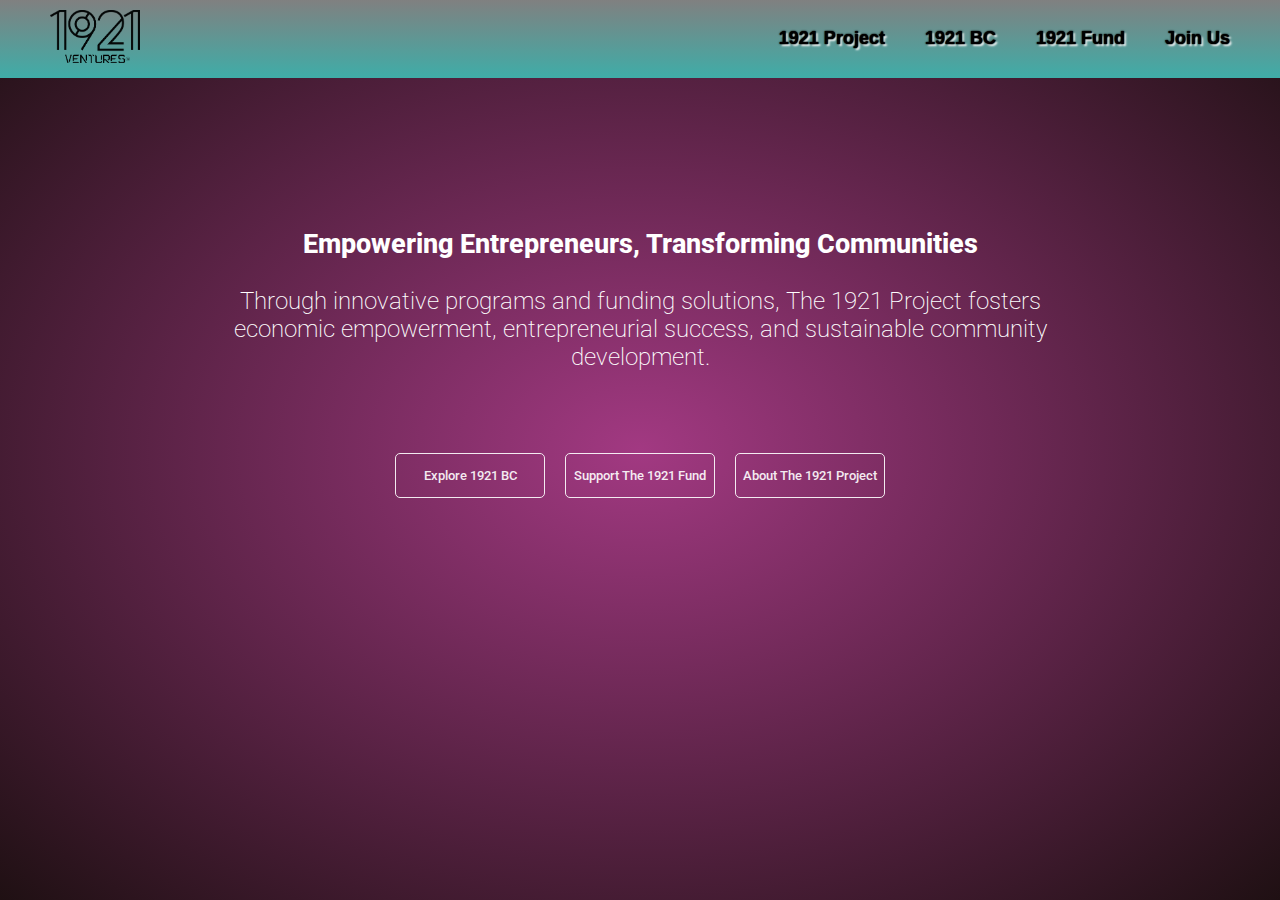
==== index.html @ d2274208 "first commit" ====
<!DOCTYPE html>
<html lang="en">

<head>
    <meta charset="UTF-8">
    <meta name="viewport" content="width=device-width, initial-scale=1.0">
    <link rel="stylesheet" href="https://cdnjs.cloudflare.com/ajax/libs/font-awesome/6.4.0/css/all.min.css"
        integrity="sha512-iecdLmaskl7CVkqkXNQ/ZH/XLlvWZOJyj7Yy7tcenmpD1ypASozpmT/E0iPtmFIB46ZmdtAc9eNBvH0H/ZpiBw=="
        crossorigin="anonymous" referrerpolicy="no-referrer" />

    <link rel="stylesheet" href="style.css">
    <title>1921 Project</title>
</head>

<body>

    <!-- bg animation -->
    <div class="container">
        <!-- header  -->
        <nav>
            <a href="/index.html"><img src="images/Final 1921 Ventures.png" width="90px" alt=""></a>
            <label for="toggler">
                <i class="fa fa-bars"></i>
            </label>
        <input type="checkbox" id="toggler" name="">
            <div class="menu">
                <ul class="list">
                    <li><a href="#">1921 Project</a></li>
                    <li><a href="#">1921 BC</a></li>
                    <li><a href="#"> 1921 Fund</a></li>
                    <li><a href="#">Join Us</a></li>
                </ul>
            </div>
        </nav>
        <!-- header  -->
        <link href="https://fonts.googleapis.com/css?family=Roboto:100" rel="stylesheet">
        <p class='headingtop'>Empowering Entrepreneurs, Transforming Communities</p>
        <p class='para'>Through innovative programs and funding solutions, The 1921 Project fosters economic empowerment, entrepreneurial success, and sustainable community development.
        </p>
<br>
        <div class="button-container">
            <button>Explore 1921 BC</button>
            <button>Support The 1921 Fund</button>
            <button>About The 1921 Project</button>
        </div>
        
        <div class='light x1'></div>
        <div class='light x2'></div>
        <div class='light x3'></div>
        <div class='light x4'></div>
        <div class='light x5'></div>
        <div class='light x6'></div>
        <div class='light x7'></div>
        <div class='light x8'></div>
        <div class='light x9'></div>
    </div>
    <!-- bg animation -->
</body>

</html>
---- style.css ----
/* bg animation  */
body {
  margin: 0;
  height: 100vh;
  font-weight: 100;
  background: radial-gradient(#a23982, #1f1013);
  overflow-y: auto;
  -webkit-animation: fadeIn 1 1s ease-out;
  -moz-animation: fadeIn 1 1s ease-out;
  -o-animation: fadeIn 1 1s ease-out;
  animation: fadeIn 1 1s ease-out;
}
.container {
  text-align: center;
  justify-content: center;
}

/* nav */
nav {
  display: flex;
  flex-wrap: wrap;
  align-items: center;
  justify-content: space-between;
  font-size: 18px;
  font-weight: bold;
  font-family: sans-serif;
  padding: 10px 50px;
  background: linear-gradient(#808080, #3fada8);
}
nav a {
  text-decoration: none;
  color: black;
  text-shadow: 0 0 1px black, 0 0 2px black, 2px 2px 2px white;
}
nav a:hover {
  color: white;
  text-shadow: 0 0 5px white, 0 0 10px white, 2px 2px 2px black;
}

.list {
  display: flex;
  list-style: none;
  gap: 40px;
}
/* nav */

.button-container {
  display: flex;
  flex-wrap: wrap;
  gap: 20px;
  text-align: center;
  justify-content: center;
  padding-top: 40px !important;
  padding-bottom: 30px !important;
}
button {
  border: 1px solid white;
  background: transparent;
  font-family: "Roboto", sans-serif;
  color: white;
  width: 150px;
  height: 45px;
  font-size: 0.8rem;
  font-weight: 500;
  border-radius: 5px;
  opacity: 0.9;
  transition: 0.3s;
}

button:hover {
  border: 1px solid #02adad;
  background-color: rgba(152, 245, 242, 0.5);
  cursor: pointer;
  color: #01373b;
  font-weight: 800;
  opacity: 1;
  box-shadow: 0 8px 16px 0 rgba(0, 0, 0, 0.2);
}

button:focus {
  outline: none;
}
.container p {
  padding: 0 15%;
}
.headingtop {
  text-align: center;
  font-family: "Roboto", sans-serif;
  font-weight: 800;
  color: white;
  font-size: 1.7rem;
  margin-top: 150px;
}
.para {
  text-align: center;
  font-family: "Roboto", sans-serif;
  font-weight: 200;
  color: white;
  font-size: 1.5rem;
}
#toggler,
label {
  display: none;
}
label i {
  color: white;
}
#footer {
  font-family: "Roboto", sans-serif;
  font-size: 1.2em;
  color: white;
  position: fixed;
  -webkit-transform: translate(95vw, 90vh);
  -moz-transform: translate(95vw, 90vh);
  transform: translate(95vw, 90vh);
  transform: translate(95vw, 90vh);
}
/* bg animation  */

@media screen and (max-width: 650px) {
  .menu {
    width: 100%;
    max-height: 0;
    overflow: hidden;
  }
  label {
    display: inline-flex;
  }
  #toggler:checked ~ .menu {
    max-height: 100%;
  }
  .list {
    flex-direction: column;
    align-items: center;
    padding: 20px;
  }
  .headingtop {
    font-size: 1.1rem;
  }
  .para {
    font-size: 0.9rem;
  }
  .container p {
    padding: 0 4%;
  }
  .button-container {
    padding-top: 40px !important;
    padding-bottom: 10px !important;
  }
}
@media screen and (max-width: 600px) {
  nav{
    padding: 10px 10px;
  }
  .button-container {
    flex-direction: row;
  }

  button {
    width: calc(50% - 40px);
  }

  button:nth-child(3) {
    width: 90%;
  }
  
}
/* bg animation  */
.light {
  position: absolute;
  width: 0px;
  opacity: 0.75;
  background-color: white;
  box-shadow: #e9f1f1 0px 0px 20px 2px;
  opacity: 0;
  top: 100vh;
  bottom: 0px;
  left: 0px;
  right: 0px;
  margin: auto;
}
.x1 {
  -webkit-animation: floatUp 4s infinite linear;
  -moz-animation: floatUp 4s infinite linear;
  -o-animation: floatUp 4s infinite linear;
  animation: floatUp 4s infinite linear;
  -webkit-transform: scale(1);
  -moz-transform: scale(1);
  -o-transform: scale(1);
  transform: scale(1);
}

.x2 {
  -webkit-animation: floatUp 7s infinite linear;
  -moz-animation: floatUp 7s infinite linear;
  -o-animation: floatUp 7s infinite linear;
  animation: floatUp 7s infinite linear;
  -webkit-transform: scale(1.6);
  -moz-transform: scale(1.6);
  -o-transform: scale(1.6);
  transform: scale(1.6);
  left: 15%;
}

.x3 {
  -webkit-animation: floatUp 2.5s infinite linear;
  -moz-animation: floatUp 2.5s infinite linear;
  -o-animation: floatUp 2.5s infinite linear;
  animation: floatUp 2.5s infinite linear;
  -webkit-transform: scale(0.5);
  -moz-transform: scale(0.5);
  -o-transform: scale(0.5);
  transform: scale(0.5);
  left: -15%;
}

.x4 {
  -webkit-animation: floatUp 4.5s infinite linear;
  -moz-animation: floatUp 4.5s infinite linear;
  -o-animation: floatUp 4.5s infinite linear;
  animation: floatUp 4.5s infinite linear;
  -webkit-transform: scale(1.2);
  -moz-transform: scale(1.2);
  -o-transform: scale(1.2);
  transform: scale(1.2);
  left: -34%;
}

.x5 {
  -webkit-animation: floatUp 8s infinite linear;
  -moz-animation: floatUp 8s infinite linear;
  -o-animation: floatUp 8s infinite linear;
  animation: floatUp 8s infinite linear;
  -webkit-transform: scale(2.2);
  -moz-transform: scale(2.2);
  -o-transform: scale(2.2);
  transform: scale(2.2);
  left: -57%;
}

.x6 {
  -webkit-animation: floatUp 3s infinite linear;
  -moz-animation: floatUp 3s infinite linear;
  -o-animation: floatUp 3s infinite linear;
  animation: floatUp 3s infinite linear;
  -webkit-transform: scale(0.8);
  -moz-transform: scale(0.8);
  -o-transform: scale(0.8);
  transform: scale(0.8);
  left: -81%;
}

.x7 {
  -webkit-animation: floatUp 5.3s infinite linear;
  -moz-animation: floatUp 5.3s infinite linear;
  -o-animation: floatUp 5.3s infinite linear;
  animation: floatUp 5.3s infinite linear;
  -webkit-transform: scale(3.2);
  -moz-transform: scale(3.2);
  -o-transform: scale(3.2);
  transform: scale(3.2);
  left: 37%;
}

.x8 {
  -webkit-animation: floatUp 4.7s infinite linear;
  -moz-animation: floatUp 4.7s infinite linear;
  -o-animation: floatUp 4.7s infinite linear;
  animation: floatUp 4.7s infinite linear;
  -webkit-transform: scale(1.7);
  -moz-transform: scale(1.7);
  -o-transform: scale(1.7);
  transform: scale(1.7);
  left: 62%;
}

.x9 {
  -webkit-animation: floatUp 4.1s infinite linear;
  -moz-animation: floatUp 4.1s infinite linear;
  -o-animation: floatUp 4.1s infinite linear;
  animation: floatUp 4.1s infinite linear;
  -webkit-transform: scale(0.9);
  -moz-transform: scale(0.9);
  -o-transform: scale(0.9);
  transform: scale(0.9);
  left: 85%;
}

@-webkit-keyframes floatUp {
  0% {
    top: 100vh;
    opacity: 0;
  }
  25% {
    opacity: 1;
  }
  50% {
    top: 0vh;
    opacity: 0.8;
  }
  75% {
    opacity: 1;
  }
  100% {
    top: -100vh;
    opacity: 0;
  }
}
@-moz-keyframes floatUp {
  0% {
    top: 100vh;
    opacity: 0;
  }
  25% {
    opacity: 1;
  }
  50% {
    top: 0vh;
    opacity: 0.8;
  }
  75% {
    opacity: 1;
  }
  100% {
    top: -100vh;
    opacity: 0;
  }
}
@-o-keyframes floatUp {
  0% {
    top: 100vh;
    opacity: 0;
  }
  25% {
    opacity: 1;
  }
  50% {
    top: 0vh;
    opacity: 0.8;
  }
  75% {
    opacity: 1;
  }
  100% {
    top: -100vh;
    opacity: 0;
  }
}
@keyframes floatUp {
  0% {
    top: 100vh;
    opacity: 0;
  }
  25% {
    opacity: 1;
  }
  50% {
    top: 0vh;
    opacity: 0.8;
  }
  75% {
    opacity: 1;
  }
  100% {
    top: -100vh;
    opacity: 0;
  }
}
/* bg animation  */
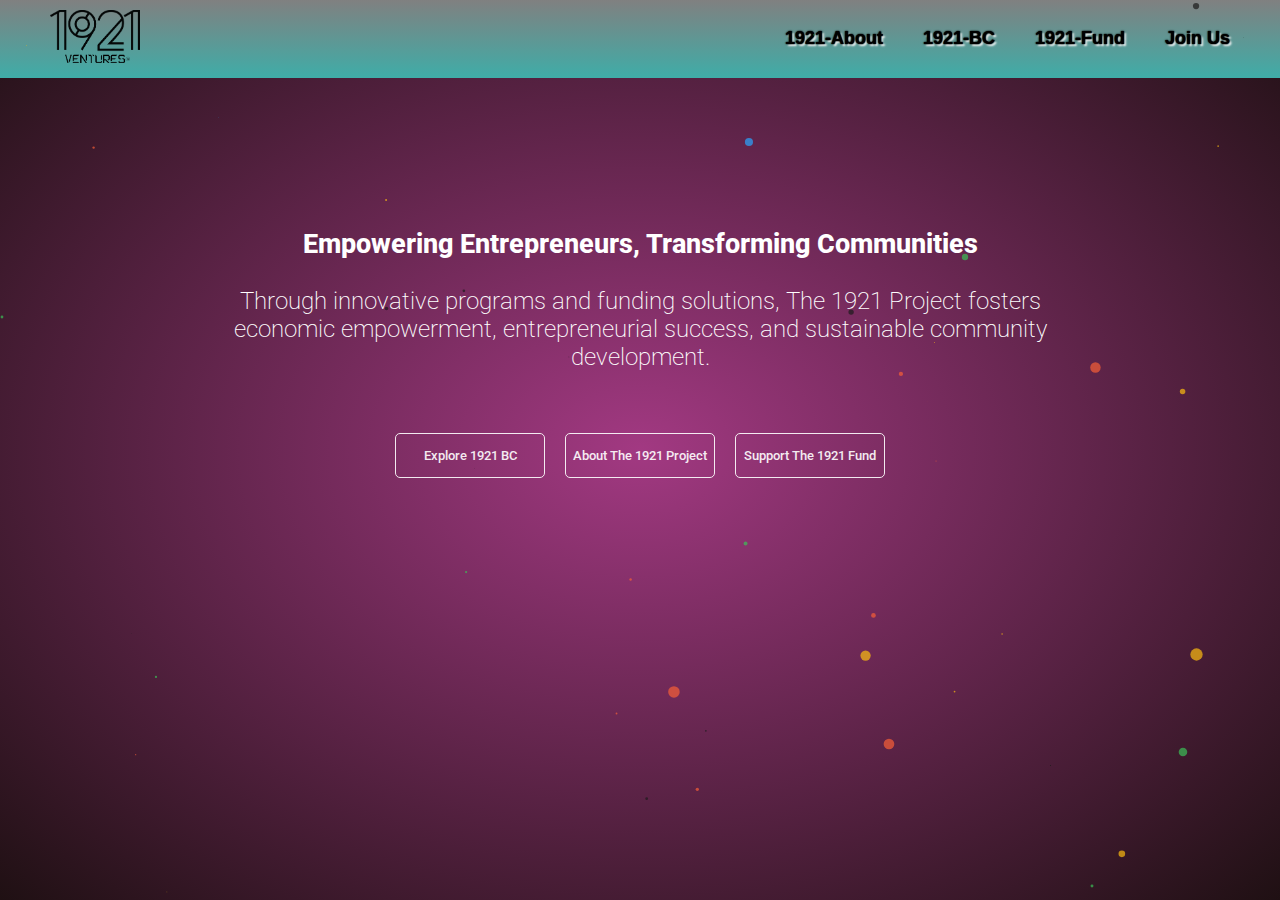
==== commit 25aa3a61: "first commit" ====
--- a/index.html
+++ b/index.html
@@ -22,28 +22,37 @@
             <label for="toggler">
                 <i class="fa fa-bars"></i>
             </label>
-        <input type="checkbox" id="toggler" name="">
+            <input type="checkbox" id="toggler" name="">
             <div class="menu">
                 <ul class="list">
-                    <li><a href="#">1921 Project</a></li>
-                    <li><a href="#">1921 BC</a></li>
-                    <li><a href="#"> 1921 Fund</a></li>
-                    <li><a href="#">Join Us</a></li>
+                    <li><a href="/1921-project.html" target="_blank">1921-About</a></li>
+                    <li><a href="/1921-BC.html" target="_blank">1921-BC</a></li>
+                    <li><a href="/1921-fund.html" target="_blank"> 1921-Fund</a></li>
+                    <li><a href="/join-us.html" target="_blank">Join Us</a></li>
                 </ul>
             </div>
         </nav>
         <!-- header  -->
+        
         <link href="https://fonts.googleapis.com/css?family=Roboto:100" rel="stylesheet">
         <p class='headingtop'>Empowering Entrepreneurs, Transforming Communities</p>
-        <p class='para'>Through innovative programs and funding solutions, The 1921 Project fosters economic empowerment, entrepreneurial success, and sustainable community development.
+        <p class='para'>Through innovative programs and funding solutions, The 1921 Project fosters economic
+            empowerment, entrepreneurial success, and sustainable community development.
         </p>
-<br>
+        <br>
         <div class="button-container">
-            <button>Explore 1921 BC</button>
-            <button>Support The 1921 Fund</button>
-            <button>About The 1921 Project</button>
+            <a href="/1921-BC.html" target="_blank">
+                <button>Explore 1921 BC</button>
+            </a>
+            <a href="/1921-project.html" target="_blank">
+                <button>About The 1921 Project</button>
+            </a>
+            <a href="/1921-fund.html" target="_blank">
+                <button>Support The 1921 Fund</button>
+            </a>
+
         </div>
-        
+
         <div class='light x1'></div>
         <div class='light x2'></div>
         <div class='light x3'></div>
@@ -56,5 +65,5 @@
     </div>
     <!-- bg animation -->
 </body>
-
+<script src="script.js"></script>
 </html>--- a/style.css
+++ b/style.css
@@ -1,15 +1,36 @@
 /* bg animation  */
+::-webkit-scrollbar {
+  width: 5px;
+  height: 5px;
+}
+
+::-webkit-scrollbar-track {
+  background-color: transparent;
+}
+
+::-webkit-scrollbar-thumb {
+  background-color: #a23982;
+  border-radius: 10px;
+}
+
+::-webkit-scrollbar-thumb:hover {
+  background-color: #a23982;
+}
+
 body {
   margin: 0;
   height: 100vh;
   font-weight: 100;
   background: radial-gradient(#a23982, #1f1013);
   overflow-y: auto;
+  overflow-x: hidden;
   -webkit-animation: fadeIn 1 1s ease-out;
   -moz-animation: fadeIn 1 1s ease-out;
   -o-animation: fadeIn 1 1s ease-out;
   animation: fadeIn 1 1s ease-out;
-}
+
+}
+
 .container {
   text-align: center;
   justify-content: center;
@@ -50,7 +71,7 @@
   gap: 20px;
   text-align: center;
   justify-content: center;
-  padding-top: 40px !important;
+  padding-top: 20px !important;
   padding-bottom: 30px !important;
 }
 button {
@@ -91,6 +112,13 @@
   font-size: 1.7rem;
   margin-top: 150px;
 }
+.headingtop:hover{
+  text-shadow:
+  0 0 5px rgb(255, 255, 255, 1),
+  0 0 10px rgb(255, 255, 255, 1),
+  0 0 20px rgb(255, 255, 255, 1),
+  0 0 30px rgb(255, 255, 255, 1);
+}
 .para {
   text-align: center;
   font-family: "Roboto", sans-serif;
@@ -103,7 +131,7 @@
   display: none;
 }
 label i {
-  color: white;
+  color: rgb(8, 8, 8);
 }
 #footer {
   font-family: "Roboto", sans-serif;
@@ -125,9 +153,11 @@
   }
   label {
     display: inline-flex;
+
   }
   #toggler:checked ~ .menu {
     max-height: 100%;
+    color: black;
   }
   .list {
     flex-direction: column;
@@ -136,6 +166,7 @@
   }
   .headingtop {
     font-size: 1.1rem;
+    margin-top: 120px;
   }
   .para {
     font-size: 0.9rem;
@@ -144,24 +175,13 @@
     padding: 0 4%;
   }
   .button-container {
-    padding-top: 40px !important;
+    padding-top: 30px !important;
     padding-bottom: 10px !important;
   }
 }
 @media screen and (max-width: 600px) {
   nav{
     padding: 10px 10px;
-  }
-  .button-container {
-    flex-direction: row;
-  }
-
-  button {
-    width: calc(50% - 40px);
-  }
-
-  button:nth-child(3) {
-    width: 90%;
   }
   
 }
@@ -367,3 +387,86 @@
   }
 }
 /* bg animation  */
+
+.box1{
+	width: 300px; 
+	background-color: #DDFFF7;
+	position: relative;
+	box-shadow: 10px 10px 42px 0 rgba(0,0,0,0.75);
+}
+.box1:after, .box1:before{
+	mix-blend-mode:multiply;
+	filter:none;
+	z-index: -1;
+	content:'';
+	width:calc(100% + (50px * 1));
+	height:calc(100% + (50px * 1));
+	position: absolute;
+	display: block;
+	animation: border 10s ease-in-out infinite;
+	transform:translateX(-50px) translateY(-50px);
+}
+@keyframes border {
+  0%, 100% {
+    -webkit-clip-path: polygon(0 0, calc(100% - (33.3333333333px)) calc(0% + (33.3333333333px)), 100% 100%, calc(0% + (33.3333333333px)) calc(100% - (33.3333333333px)));
+            clip-path: polygon(0 0, calc(100% - (33.3333333333px)) calc(0% + (33.3333333333px)), 100% 100%, calc(0% + (33.3333333333px)) calc(100% - (33.3333333333px)));
+  }
+  50% {
+    -webkit-clip-path: polygon(calc(0% + (33.3333333333px)) calc(0% + (33.3333333333px)), 100% 0, calc(100% - (33.3333333333px)) calc(100% - (33.3333333333px)), 0 100%);
+            clip-path: polygon(calc(0% + (33.3333333333px)) calc(0% + (33.3333333333px)), 100% 0, calc(100% - (33.3333333333px)) calc(100% - (33.3333333333px)), 0 100%);
+  }
+}
+.box1:before {
+	background-color:#a23982;
+	  clip-path: polygon(calc(0% + (33.3333333333px)) calc(0% + (33.3333333333px)), 100% 0, calc(100% - (33.3333333333px)) calc(100% - (33.3333333333px)), 0 100%);
+}
+
+.box1:hover:after{
+	animation-delay: -0.1s;
+}
+.box1:hover:before, .box1:hover:after {
+
+          animation-duration: 0.2s;
+}
+
+/* ball  */
+.ball {
+  position: absolute;
+  border-radius: 100%;
+  opacity: 0.7;
+}
+/* ball  */
+/* moving screen  */
+.wrapper {
+  animation: scroll 100s linear infinite;
+  background: url("https://images.unsplash.com/photo-1465146633011-14f8e0781093?ixlib=rb-1.2.1&ixid=eyJhcHBfaWQiOjEyMDd9&auto=format&fit=crop&w=3450&q=80"),
+    #111111;
+  color: #eee;
+  height: 100vh;
+  min-width: 360px;
+  width: 100%;
+  justify-content: center;
+  align-items: center;
+  perspective: 1000px;
+  perspective-origin: 50% 50%;
+}
+
+@keyframes scroll {
+  100% {
+    background-position: 0px -400%;
+  }
+}
+
+/* Fallback if the operatring system prefers reduced motion*/
+@media (prefers-reduced-motion) {
+  .wrapper {
+    animation: scroll 800s linear infinite;
+  }
+}
+
+@media (min-width: 670px) {
+  .title {
+    font-size: 5rem;
+  }
+}
+/* moving screen  */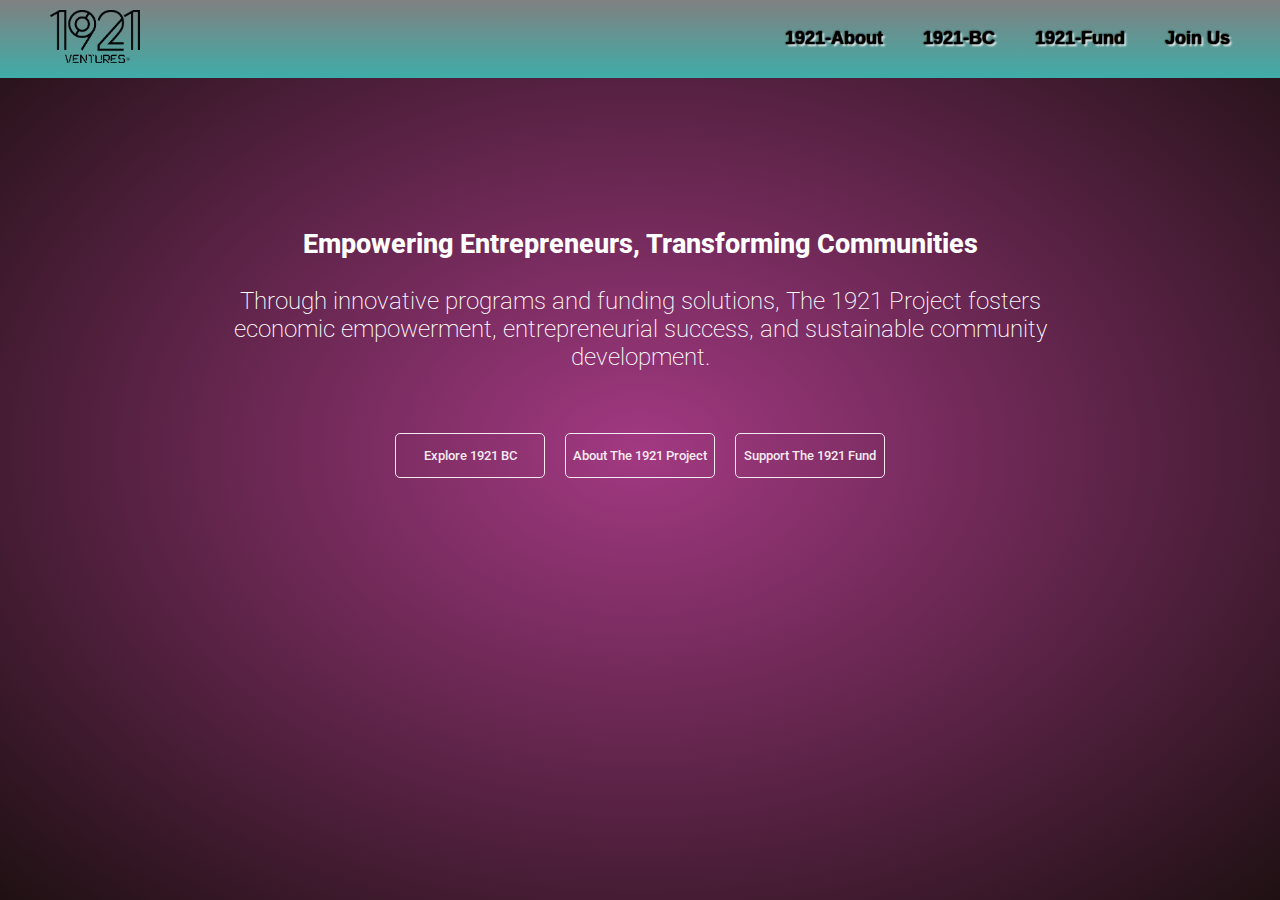
==== commit 76b63518: "first commit" ====
--- a/index.html
+++ b/index.html
@@ -65,5 +65,5 @@
     </div>
     <!-- bg animation -->
 </body>
-<script src="script.js"></script>
+
 </html>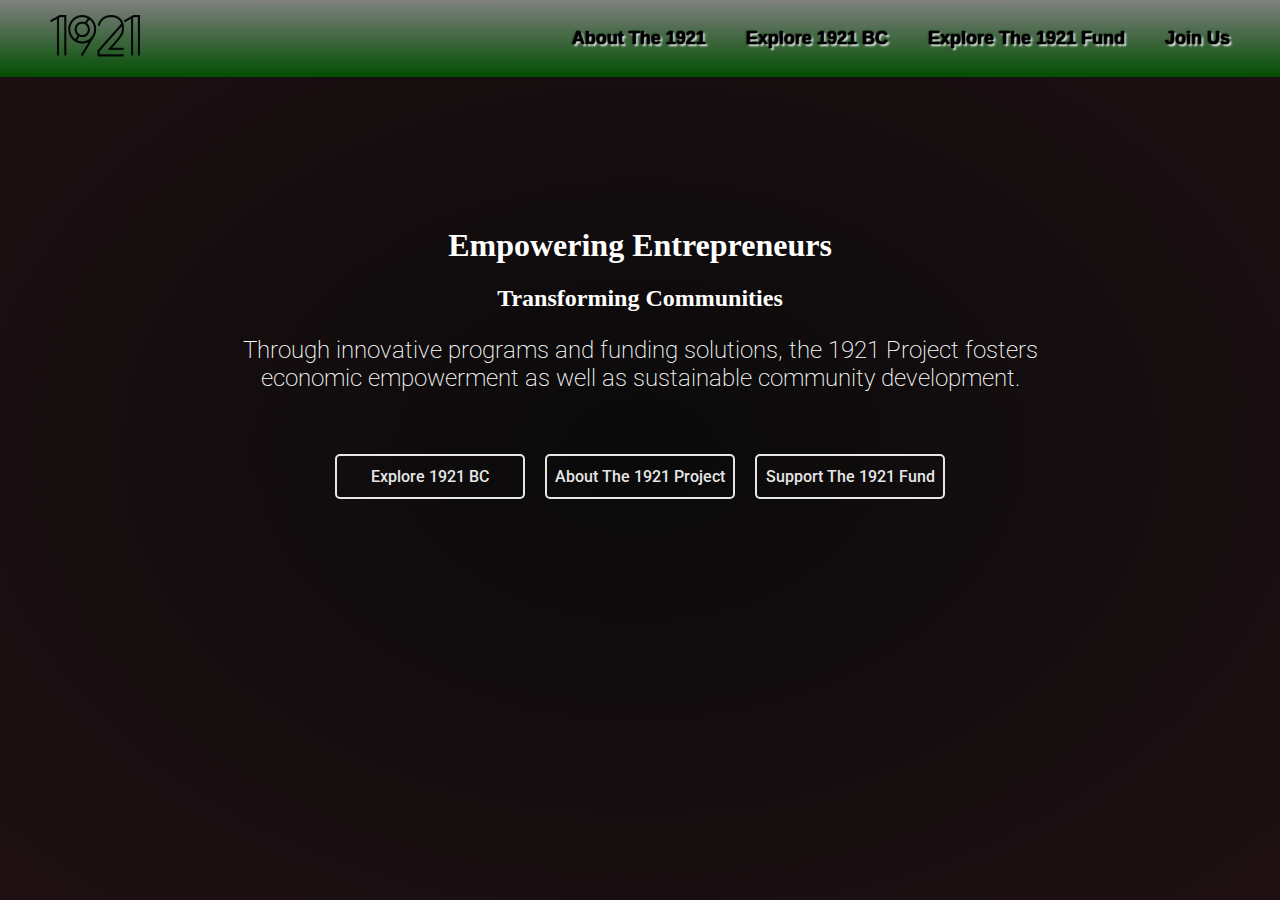
==== commit d4708783: "first commit" ====
--- a/index.html
+++ b/index.html
@@ -25,19 +25,19 @@
             <input type="checkbox" id="toggler" name="">
             <div class="menu">
                 <ul class="list">
-                    <li><a href="/1921-project.html" target="_blank">1921-About</a></li>
-                    <li><a href="/1921-BC.html" target="_blank">1921-BC</a></li>
-                    <li><a href="/1921-fund.html" target="_blank"> 1921-Fund</a></li>
-                    <li><a href="/join-us.html" target="_blank">Join Us</a></li>
+                    <li><a href="/1921-project.html" > About The 1921</a></li>
+                    <li><a href="/1921-BC.html" >Explore 1921 BC</a></li>
+                    <li><a href="/1921-fund.html" > Explore The 1921 Fund</a></li>
+                    <li><a href="/join-us.html" >Join Us</a></li>
                 </ul>
             </div>
         </nav>
         <!-- header  -->
         
         <link href="https://fonts.googleapis.com/css?family=Roboto:100" rel="stylesheet">
-        <p class='headingtop'>Empowering Entrepreneurs, Transforming Communities</p>
-        <p class='para'>Through innovative programs and funding solutions, The 1921 Project fosters economic
-            empowerment, entrepreneurial success, and sustainable community development.
+        <h1 class="headingtop topspc" style="color: white;">Empowering Entrepreneurs</h1>
+        <h2 class="headingtop" style="color: white;">Transforming Communities</h2>
+        <p class='para'>Through innovative programs and funding solutions, the 1921 Project fosters economic empowerment as well as sustainable community development.
         </p>
         <br>
         <div class="button-container">
--- a/style.css
+++ b/style.css
@@ -9,26 +9,25 @@
 }
 
 ::-webkit-scrollbar-thumb {
-  background-color: #a23982;
+  background-color: rgb(1, 78, 1);
   border-radius: 10px;
 }
 
 ::-webkit-scrollbar-thumb:hover {
-  background-color: #a23982;
+  background-color: rgb(1, 78, 1);
 }
 
 body {
   margin: 0;
   height: 100vh;
   font-weight: 100;
-  background: radial-gradient(#a23982, #1f1013);
+  background: radial-gradient(#0a0a0a, #1f1013);
   overflow-y: auto;
   overflow-x: hidden;
   -webkit-animation: fadeIn 1 1s ease-out;
   -moz-animation: fadeIn 1 1s ease-out;
   -o-animation: fadeIn 1 1s ease-out;
   animation: fadeIn 1 1s ease-out;
-
 }
 
 .container {
@@ -46,7 +45,7 @@
   font-weight: bold;
   font-family: sans-serif;
   padding: 10px 50px;
-  background: linear-gradient(#808080, #3fada8);
+  background: linear-gradient(#808080, rgb(1, 78, 1));
 }
 nav a {
   text-decoration: none;
@@ -75,13 +74,13 @@
   padding-bottom: 30px !important;
 }
 button {
-  border: 1px solid white;
+  border: 2px solid white;
   background: transparent;
   font-family: "Roboto", sans-serif;
   color: white;
-  width: 150px;
+  width: 190px;
   height: 45px;
-  font-size: 0.8rem;
+  font-size: 1rem;
   font-weight: 500;
   border-radius: 5px;
   opacity: 0.9;
@@ -89,10 +88,10 @@
 }
 
 button:hover {
-  border: 1px solid #02adad;
-  background-color: rgba(152, 245, 242, 0.5);
+  border: 1px solid rgb(1, 78, 1);
+  background-color: rgba(1, 78, 1, 0.5);
   cursor: pointer;
-  color: #01373b;
+  color: white;
   font-weight: 800;
   opacity: 1;
   box-shadow: 0 8px 16px 0 rgba(0, 0, 0, 0.2);
@@ -104,20 +103,16 @@
 .container p {
   padding: 0 15%;
 }
+.topspc {
+  margin-top: 150px;
+}
 .headingtop {
   text-align: center;
-  font-family: "Roboto", sans-serif;
-  font-weight: 800;
-  color: white;
-  font-size: 1.7rem;
-  margin-top: 150px;
-}
-.headingtop:hover{
-  text-shadow:
-  0 0 5px rgb(255, 255, 255, 1),
-  0 0 10px rgb(255, 255, 255, 1),
-  0 0 20px rgb(255, 255, 255, 1),
-  0 0 30px rgb(255, 255, 255, 1);
+  color: white;
+}
+.headingtop:hover {
+  text-shadow: 0 0 5px rgb(255, 255, 255, 1), 0 0 10px rgb(255, 255, 255, 1),
+    0 0 20px rgb(255, 255, 255, 1), 0 0 30px rgb(255, 255, 255, 1);
 }
 .para {
   text-align: center;
@@ -153,7 +148,6 @@
   }
   label {
     display: inline-flex;
-
   }
   #toggler:checked ~ .menu {
     max-height: 100%;
@@ -167,6 +161,7 @@
   .headingtop {
     font-size: 1.1rem;
     margin-top: 120px;
+    color: white;
   }
   .para {
     font-size: 0.9rem;
@@ -180,10 +175,9 @@
   }
 }
 @media screen and (max-width: 600px) {
-  nav{
+  nav {
     padding: 10px 10px;
   }
-  
 }
 /* bg animation  */
 .light {
@@ -388,47 +382,6 @@
 }
 /* bg animation  */
 
-.box1{
-	width: 300px; 
-	background-color: #DDFFF7;
-	position: relative;
-	box-shadow: 10px 10px 42px 0 rgba(0,0,0,0.75);
-}
-.box1:after, .box1:before{
-	mix-blend-mode:multiply;
-	filter:none;
-	z-index: -1;
-	content:'';
-	width:calc(100% + (50px * 1));
-	height:calc(100% + (50px * 1));
-	position: absolute;
-	display: block;
-	animation: border 10s ease-in-out infinite;
-	transform:translateX(-50px) translateY(-50px);
-}
-@keyframes border {
-  0%, 100% {
-    -webkit-clip-path: polygon(0 0, calc(100% - (33.3333333333px)) calc(0% + (33.3333333333px)), 100% 100%, calc(0% + (33.3333333333px)) calc(100% - (33.3333333333px)));
-            clip-path: polygon(0 0, calc(100% - (33.3333333333px)) calc(0% + (33.3333333333px)), 100% 100%, calc(0% + (33.3333333333px)) calc(100% - (33.3333333333px)));
-  }
-  50% {
-    -webkit-clip-path: polygon(calc(0% + (33.3333333333px)) calc(0% + (33.3333333333px)), 100% 0, calc(100% - (33.3333333333px)) calc(100% - (33.3333333333px)), 0 100%);
-            clip-path: polygon(calc(0% + (33.3333333333px)) calc(0% + (33.3333333333px)), 100% 0, calc(100% - (33.3333333333px)) calc(100% - (33.3333333333px)), 0 100%);
-  }
-}
-.box1:before {
-	background-color:#a23982;
-	  clip-path: polygon(calc(0% + (33.3333333333px)) calc(0% + (33.3333333333px)), 100% 0, calc(100% - (33.3333333333px)) calc(100% - (33.3333333333px)), 0 100%);
-}
-
-.box1:hover:after{
-	animation-delay: -0.1s;
-}
-.box1:hover:before, .box1:hover:after {
-
-          animation-duration: 0.2s;
-}
-
 /* ball  */
 .ball {
   position: absolute;
@@ -439,12 +392,10 @@
 /* moving screen  */
 .wrapper {
   animation: scroll 100s linear infinite;
-  background: url("https://images.unsplash.com/photo-1465146633011-14f8e0781093?ixlib=rb-1.2.1&ixid=eyJhcHBfaWQiOjEyMDd9&auto=format&fit=crop&w=3450&q=80"),
-    #111111;
+  background: url("https://encrypted-tbn0.gstatic.com/images?q=tbn:ANd9GcSIjx0z-pPeB9py0whNBAzGDfU9ZLg6_mEG7w&s"),
+    #0e0d0d;
   color: #eee;
-  height: 100vh;
-  min-width: 360px;
-  width: 100%;
+  height: 100vh !important;
   justify-content: center;
   align-items: center;
   perspective: 1000px;
@@ -456,17 +407,9 @@
     background-position: 0px -400%;
   }
 }
-
-/* Fallback if the operatring system prefers reduced motion*/
 @media (prefers-reduced-motion) {
   .wrapper {
     animation: scroll 800s linear infinite;
   }
 }
-
-@media (min-width: 670px) {
-  .title {
-    font-size: 5rem;
-  }
-}
-/* moving screen  */+/* moving screen  */
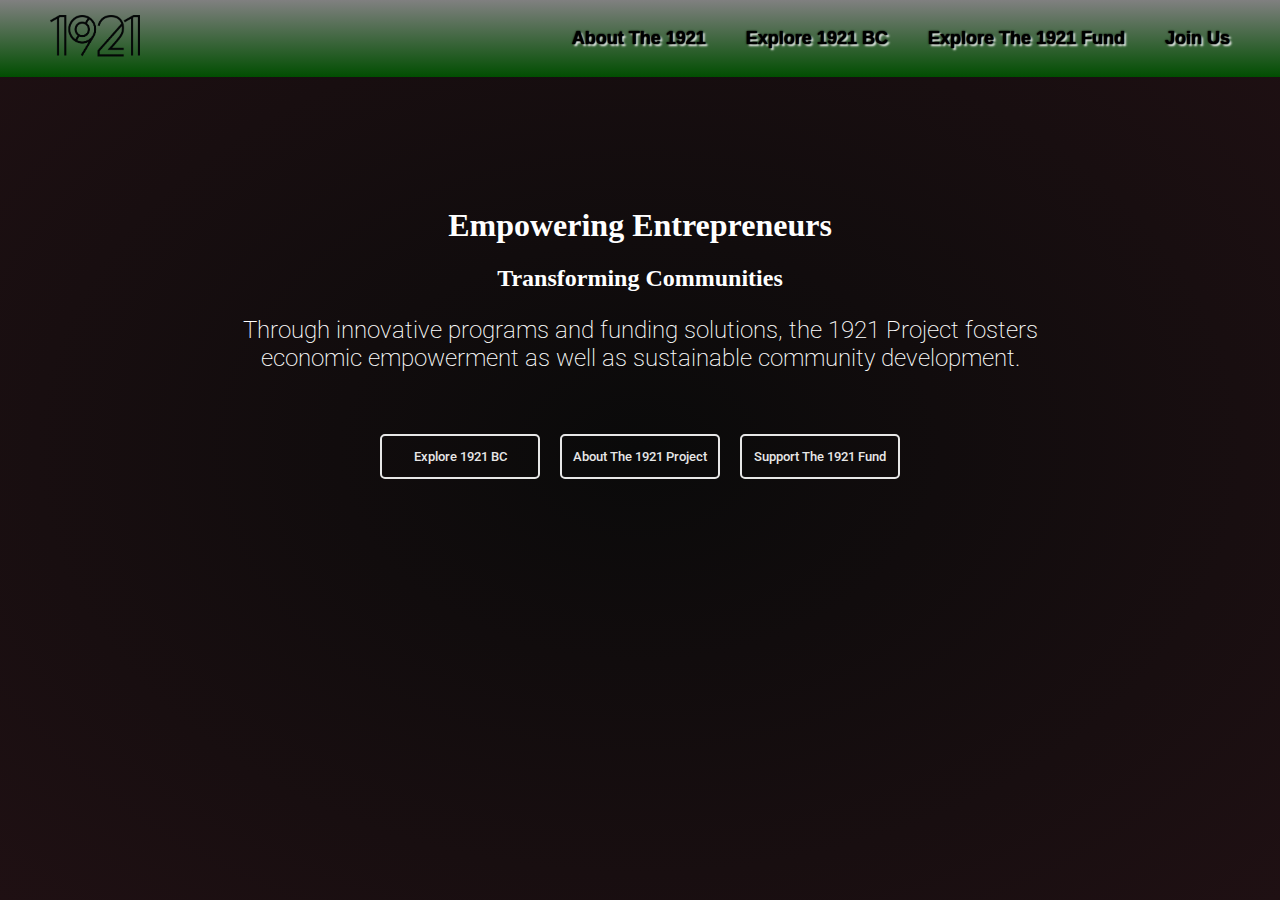
==== commit f1a4b3b0: "first commit" ====
--- a/index.html
+++ b/index.html
@@ -35,8 +35,8 @@
         <!-- header  -->
         
         <link href="https://fonts.googleapis.com/css?family=Roboto:100" rel="stylesheet">
-        <h1 class="headingtop topspc" style="color: white;">Empowering Entrepreneurs</h1>
-        <h2 class="headingtop" style="color: white;">Transforming Communities</h2>
+        <h1 class="topspc" style="color: white; margin-top: 130px;">Empowering Entrepreneurs</h1>
+        <h2 style="color: white;">Transforming Communities</h2>
         <p class='para'>Through innovative programs and funding solutions, the 1921 Project fosters economic empowerment as well as sustainable community development.
         </p>
         <br>
--- a/style.css
+++ b/style.css
@@ -78,9 +78,9 @@
   background: transparent;
   font-family: "Roboto", sans-serif;
   color: white;
-  width: 190px;
+  width: 160px;
   height: 45px;
-  font-size: 1rem;
+  font-size: 0.8rem;
   font-weight: 500;
   border-radius: 5px;
   opacity: 0.9;
@@ -103,9 +103,7 @@
 .container p {
   padding: 0 15%;
 }
-.topspc {
-  margin-top: 150px;
-}
+
 .headingtop {
   text-align: center;
   color: white;
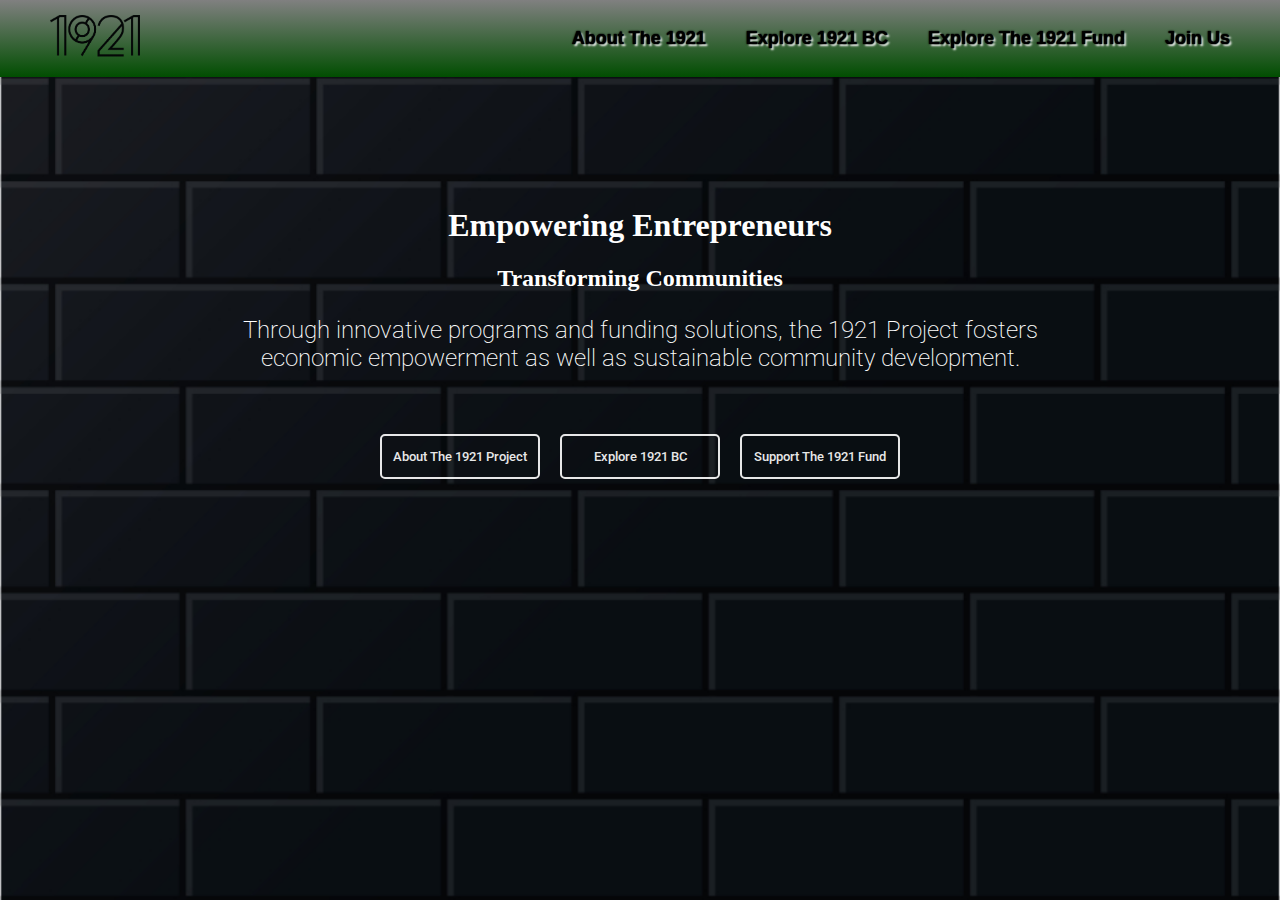
==== commit 8136cc7c: "first commit" ====
--- a/index.html
+++ b/index.html
@@ -15,7 +15,8 @@
 <body>
 
     <!-- bg animation -->
-    <div class="container">
+    <div class="container"
+        style="background-image: url('images/herearesomepossiblebackgrounds/de12220e-883f-4a42-b7b9-bf08c3b8eac4.jpg'); background-size: cover; background-position: center; background-repeat: no-repeat; height: 100vh;">
         <!-- header  -->
         <nav>
             <a href="/index.html"><img src="images/Final 1921 Ventures.png" width="90px" alt=""></a>
@@ -25,29 +26,30 @@
             <input type="checkbox" id="toggler" name="">
             <div class="menu">
                 <ul class="list">
-                    <li><a href="/1921-project.html" > About The 1921</a></li>
-                    <li><a href="/1921-BC.html" >Explore 1921 BC</a></li>
-                    <li><a href="/1921-fund.html" > Explore The 1921 Fund</a></li>
-                    <li><a href="/join-us.html" >Join Us</a></li>
+                    <li><a href="/1921-project.html"> About The 1921</a></li>
+                    <li><a href="/1921-BC.html">Explore 1921 BC</a></li>
+                    <li><a href="/1921-fund.html"> Explore The 1921 Fund</a></li>
+                    <li><a href="/join-us.html">Join Us</a></li>
                 </ul>
             </div>
         </nav>
         <!-- header  -->
-        
+
         <link href="https://fonts.googleapis.com/css?family=Roboto:100" rel="stylesheet">
-        <h1 class="topspc" style="color: white; margin-top: 130px;">Empowering Entrepreneurs</h1>
-        <h2 style="color: white;">Transforming Communities</h2>
-        <p class='para'>Through innovative programs and funding solutions, the 1921 Project fosters economic empowerment as well as sustainable community development.
+        <h1 class="topspc headingtop" style="color: white; margin-top: 130px;">Empowering Entrepreneurs</h1>
+        <h2 class="topspc" style="color: white;">Transforming Communities</h2>
+        <p class='para'>Through innovative programs and funding solutions, the 1921 Project fosters economic empowerment
+            as well as sustainable community development.
         </p>
         <br>
         <div class="button-container">
-            <a href="/1921-BC.html" target="_blank">
+            <a href="/1921-project.html">
+                <button>About The 1921 Project</button>
+            </a>
+            <a href="/1921-BC.html">
                 <button>Explore 1921 BC</button>
             </a>
-            <a href="/1921-project.html" target="_blank">
-                <button>About The 1921 Project</button>
-            </a>
-            <a href="/1921-fund.html" target="_blank">
+            <a href="/1921-fund.html">
                 <button>Support The 1921 Fund</button>
             </a>
 
--- a/style.css
+++ b/style.css
@@ -33,6 +33,7 @@
 .container {
   text-align: center;
   justify-content: center;
+  background-image: url("images/herearesomepossiblebackgrounds/88d6ab5e-0de3-4a35-80e8-122195f304c1.jpg");
 }
 
 /* nav */
@@ -157,8 +158,7 @@
     padding: 20px;
   }
   .headingtop {
-    font-size: 1.1rem;
-    margin-top: 120px;
+    font-size: 1.6rem;
     color: white;
   }
   .para {
@@ -390,7 +390,7 @@
 /* moving screen  */
 .wrapper {
   animation: scroll 100s linear infinite;
-  background: url("https://encrypted-tbn0.gstatic.com/images?q=tbn:ANd9GcSIjx0z-pPeB9py0whNBAzGDfU9ZLg6_mEG7w&s"),
+  background: url("images/herearesomepossiblebackgrounds/88d6ab5e-0de3-4a35-80e8-122195f304c1.jpg"),
     #0e0d0d;
   color: #eee;
   height: 100vh !important;
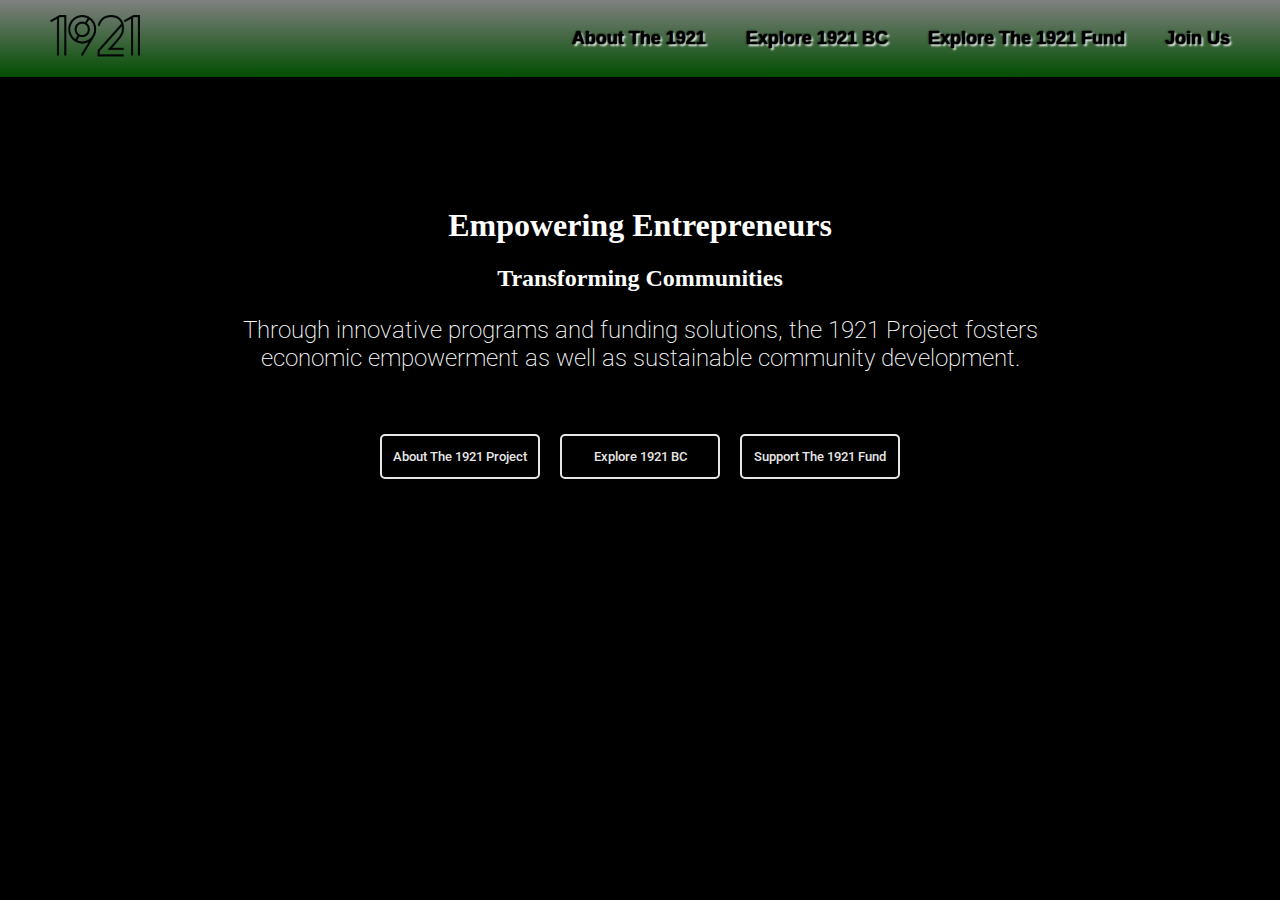
==== commit 6abb8567: "first commit" ====
--- a/index.html
+++ b/index.html
@@ -16,7 +16,7 @@
 
     <!-- bg animation -->
     <div class="container"
-        style="background-image: url('images/herearesomepossiblebackgrounds/de12220e-883f-4a42-b7b9-bf08c3b8eac4.jpg'); background-size: cover; background-position: center; background-repeat: no-repeat; height: 100vh;">
+        style="background-color: black; background-size: cover; background-position: center; background-repeat: no-repeat; height: 100vh;">
         <!-- header  -->
         <nav>
             <a href="/index.html"><img src="images/Final 1921 Ventures.png" width="90px" alt=""></a>
@@ -55,14 +55,9 @@
 
         </div>
 
-        <div class='light x1'></div>
-        <div class='light x2'></div>
-        <div class='light x3'></div>
-        <div class='light x4'></div>
-        <div class='light x5'></div>
+        
         <div class='light x6'></div>
-        <div class='light x7'></div>
-        <div class='light x8'></div>
+       
         <div class='light x9'></div>
     </div>
     <!-- bg animation -->
--- a/style.css
+++ b/style.css
@@ -33,7 +33,8 @@
 .container {
   text-align: center;
   justify-content: center;
-  background-image: url("images/herearesomepossiblebackgrounds/88d6ab5e-0de3-4a35-80e8-122195f304c1.jpg");
+  /* background-image: url("images/herearesomepossiblebackgrounds/88d6ab5e-0de3-4a35-80e8-122195f304c1.jpg"); */
+  background: #000;
 }
 
 /* nav */
@@ -390,7 +391,7 @@
 /* moving screen  */
 .wrapper {
   animation: scroll 100s linear infinite;
-  background: url("images/herearesomepossiblebackgrounds/88d6ab5e-0de3-4a35-80e8-122195f304c1.jpg"),
+  background: url("images/herearesomepossiblebackgrounds/ebd8f14c-ac7b-499f-97c3-9cff71640364.jpg"),
     #0e0d0d;
   color: #eee;
   height: 100vh !important;
